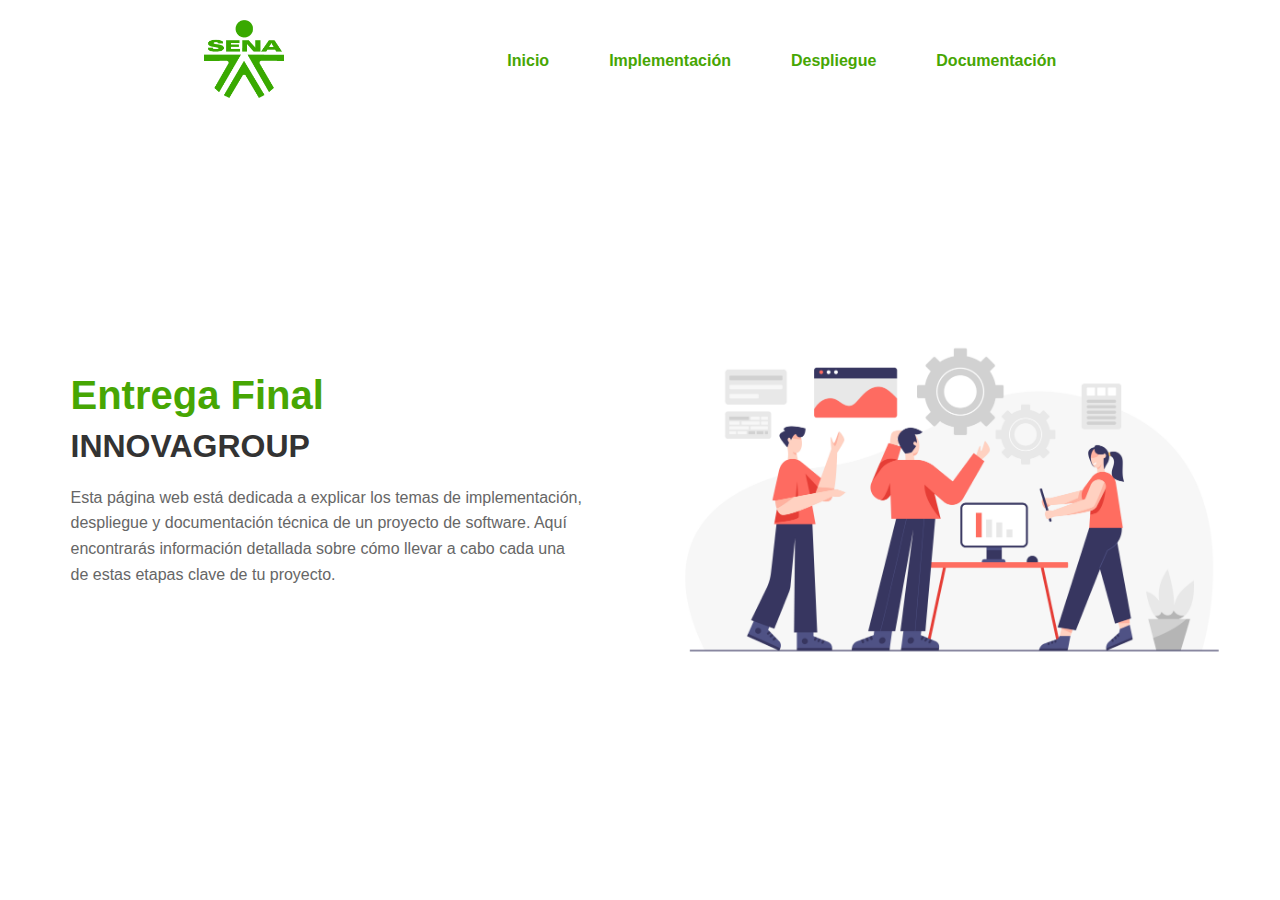
==== index.html @ 1311cb77 "First commit" ====
<!DOCTYPE html>
<html lang="es">
<head>
    <meta charset="UTF-8">
    <meta name="viewport" content="width=device-width, initial-scale=1.0">
    <title>Entrega Final</title>
    <link rel="icon" href="Imagenes/Favicon.ico" type="image/x-icon">
    <link rel="stylesheet" href="styles.css">
</head>
<body>
    <header>
        <div class="header-container">
            <div class="logo">
                <img src="Imagenes/Logo Sena.png" class="logo"/>
                <!-- <h1>Entrega Final</h1> -->
            </div>
            <nav>
                <ul>
                    <li><a href="index.html">Inicio</a></li>
                    <li><a href="tema1.html">Implementación</a></li>
                    <li><a href="tema2.html">Despliegue</a></li>
                    <li><a href="tema3.html">Documentación</a></li>
                </ul>
            </nav>
        </div>
    </header>
    <main>
        <section class="main">
            <div class="main-content">
                <h1>Entrega Final</h1>
                <h2>INNOVAGROUP</h2>
                <p>Esta página web está dedicada a explicar los temas de implementación, despliegue y documentación técnica de un proyecto de software. Aquí encontrarás información detallada sobre cómo llevar a cabo cada una de estas etapas clave de tu proyecto.</p>
                <!-- <a href="#" class="btn-primary">Empezar</a> -->
            </div>
            <div class="main-image">
                <img src="Imagenes/Principal.jpg" alt="Diseño web">
            </div>
        </section>
    </main>
</body>
</html>
---- styles.css ----
/* Global Styles */
body {
    font-family: 'Arial', sans-serif;
    margin: 0;
    padding: 0;
    background-color: white;
    color: #333;
}

h1, h2 {
    color: #444;
}

/* Header Styles */
header {
    width: 100vw;
    height: 90px;
    /* background: linear-gradient(to right, #32a852, #005700); */
    background-color: white;
    color: white;
    padding: 20px 0;
    position: sticky;
    top: 0;
    z-index: 1000;
}

header .header-container {
    display: flex;
    justify-content: space-evenly;
    align-items: center;
}

header .logo {
    width: 80px;
}

header .logo h1 {
    margin: 0;
    font-size: 1.5em;
}

nav ul {
    list-style-type: none;
    padding: 0;
    margin: 0;
    display: flex;
    gap: 20px;
}

nav ul li {
    margin: 0;
}

nav ul li a {
    color: #47A603;
    text-decoration: none;
    font-weight: bold;
    padding: 10px 20px;
    border-radius: 30px;
    transition: background-color 0.3s ease;
}

nav ul li .selected {
    background-color: #8ae98a;
    border-radius: 30px;
}

nav ul li a:hover {
    background-color: #8ae98a;
    border-radius: 30px;
}

/* Section Styles */
.main {
    width: 100vw;
    height: 80vh;
    display: flex;
    align-items: center;
    justify-content: space-around;
    /* padding: 0px 10px; */
    background-color: white;
}

.main-content {
    margin-left: 30px;
    max-width: 40vw;
}

.main h1 {
    color: #47A603;
    font-size: 2.5em;
    margin: 0;
}

.main h2 {
    color: #333;
    font-size: 2em;
    margin: 10px 0;
}

.main p {
    color: #666;
    line-height: 1.6;
    margin: 20px 0;
}

.btn-primary {
    background: #47A603;
    color: white;
    padding: 15px 30px;
    border-radius: 5px;
    text-decoration: none;
    font-weight: bold;
    transition: background 0.3s ease;
}

.btn-primary:hover {
    background: #6ABE4A;
}

.main-image img {
    max-width: 45vw;
    border-radius: 10px;
}

/* Content Styles */

.content-body {
    padding: 0px 50px;
    display: flex;
    gap: 50px;

}

/* Content Info */
.content-info {
    width: 80%;
}

/* Table of Contents Styles */
.table {
    width: 20%;
    height: fit-content;
    background-color: white;
    border: 1px solid #ccc;
    border-radius: 10px;
    box-shadow: 0 4px 8px rgba(0, 0, 0, 0.1);
    padding: 10px 20px;
    margin: 20px 0;
}

.table h2 {
    color: #059005;
    font-size: 1.5em;
    margin-bottom: 15px;
}

.table ul {
    list-style-type: none;
    padding: 0;
    margin: 0;
}

.table ul li {
    margin-bottom: 10px;
}

.table ul li a {
    color: #47A603;
    text-decoration: none;
    font-weight: bold;
    padding: 10px 15px;
    border-radius: 5px;
    transition: background-color 0.3s ease, color 0.3s ease;
    display: block;
}

.table ul li a:hover {
    background-color: #8ae98a;
    color: #005700;
}

.table ul li ul {
    padding-left: 20px;
    margin-top: 10px;
}

.table ul li ul li {
    margin-bottom: 5px;
}

.content-info {
    padding: 30px 0 0 0;
}

.container {
    width: 98vw;
    height: 74vh;
    display: flex;
    justify-content: center;
    align-items: center;
    gap: 40px;
}

.links {
    text-decoration: none;
}

.container article {
    width: 220px;
    padding: 15px 30px 10px 15px;
    background-color: #fff;
    border: 1px solid #ccc;
    border-radius: 20px;
    box-shadow: 0 4px 8px rgba(0, 0, 0, 0.1);
    display: flex;
    flex-direction: column;
    align-items: center;
    justify-content: center;
    cursor: pointer;
    transition: transform 0.3s ease;
}

.container article:hover {
    transform: scale(1.1);
}

article img {
    width: 100px;
}

.footer-container {
    text-align: center;
}
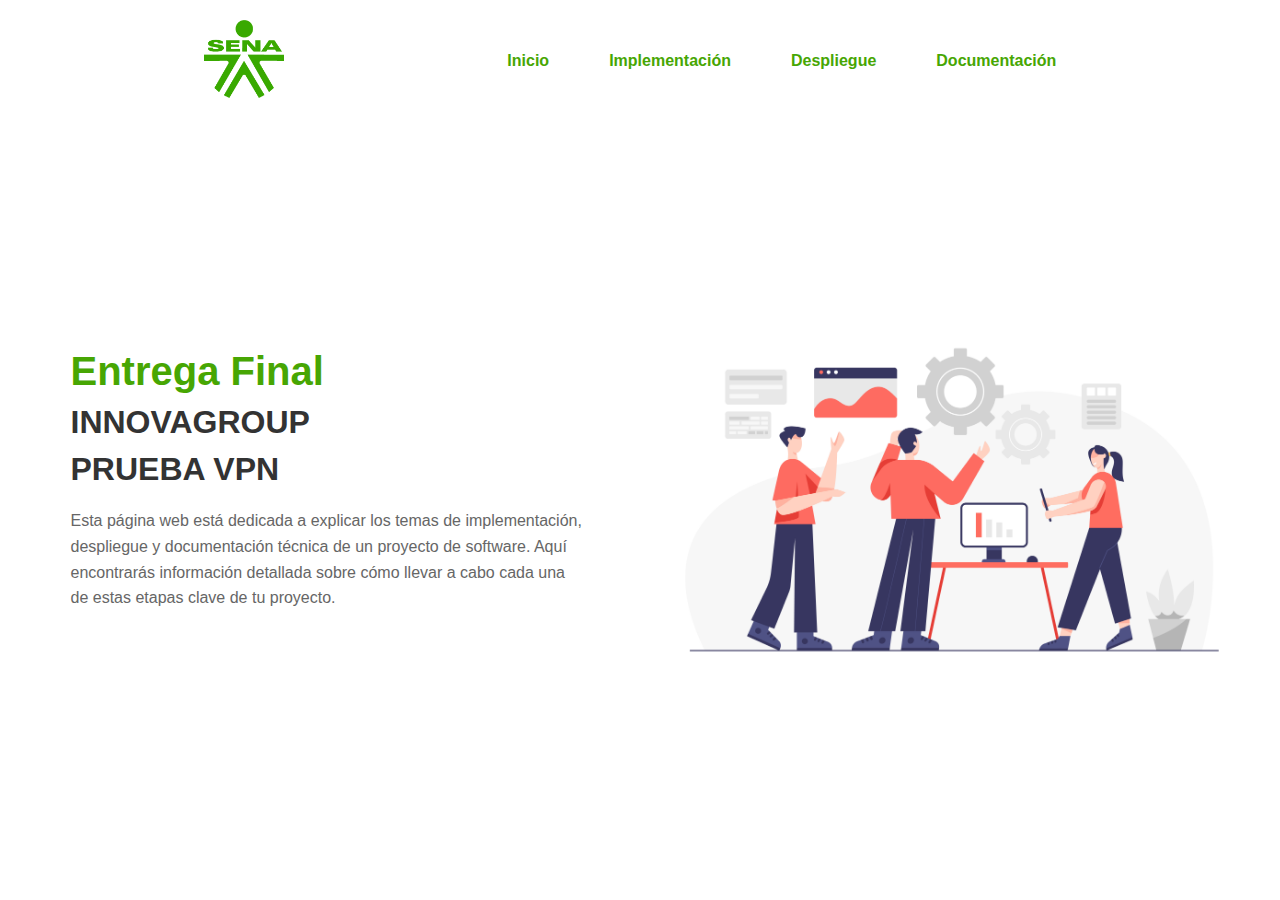
==== commit c3c3f09f: "Nuevos ajustes" ====
--- a/index.html
+++ b/index.html
@@ -1,5 +1,6 @@
 <!DOCTYPE html>
 <html lang="es">
+
 <head>
     <meta charset="UTF-8">
     <meta name="viewport" content="width=device-width, initial-scale=1.0">
@@ -7,11 +8,12 @@
     <link rel="icon" href="Imagenes/Favicon.ico" type="image/x-icon">
     <link rel="stylesheet" href="styles.css">
 </head>
+
 <body>
     <header>
         <div class="header-container">
             <div class="logo">
-                <img src="Imagenes/Logo Sena.png" class="logo"/>
+                <img src="Imagenes/Logo Sena.png" class="logo" />
                 <!-- <h1>Entrega Final</h1> -->
             </div>
             <nav>
@@ -29,7 +31,10 @@
             <div class="main-content">
                 <h1>Entrega Final</h1>
                 <h2>INNOVAGROUP</h2>
-                <p>Esta página web está dedicada a explicar los temas de implementación, despliegue y documentación técnica de un proyecto de software. Aquí encontrarás información detallada sobre cómo llevar a cabo cada una de estas etapas clave de tu proyecto.</p>
+                <h2>PRUEBA VPN</h2>
+                <p>Esta página web está dedicada a explicar los temas de implementación, despliegue y documentación
+                    técnica de un proyecto de software. Aquí encontrarás información detallada sobre cómo llevar a cabo
+                    cada una de estas etapas clave de tu proyecto.</p>
                 <!-- <a href="#" class="btn-primary">Empezar</a> -->
             </div>
             <div class="main-image">
@@ -38,4 +43,5 @@
         </section>
     </main>
 </body>
-</html>
+
+</html>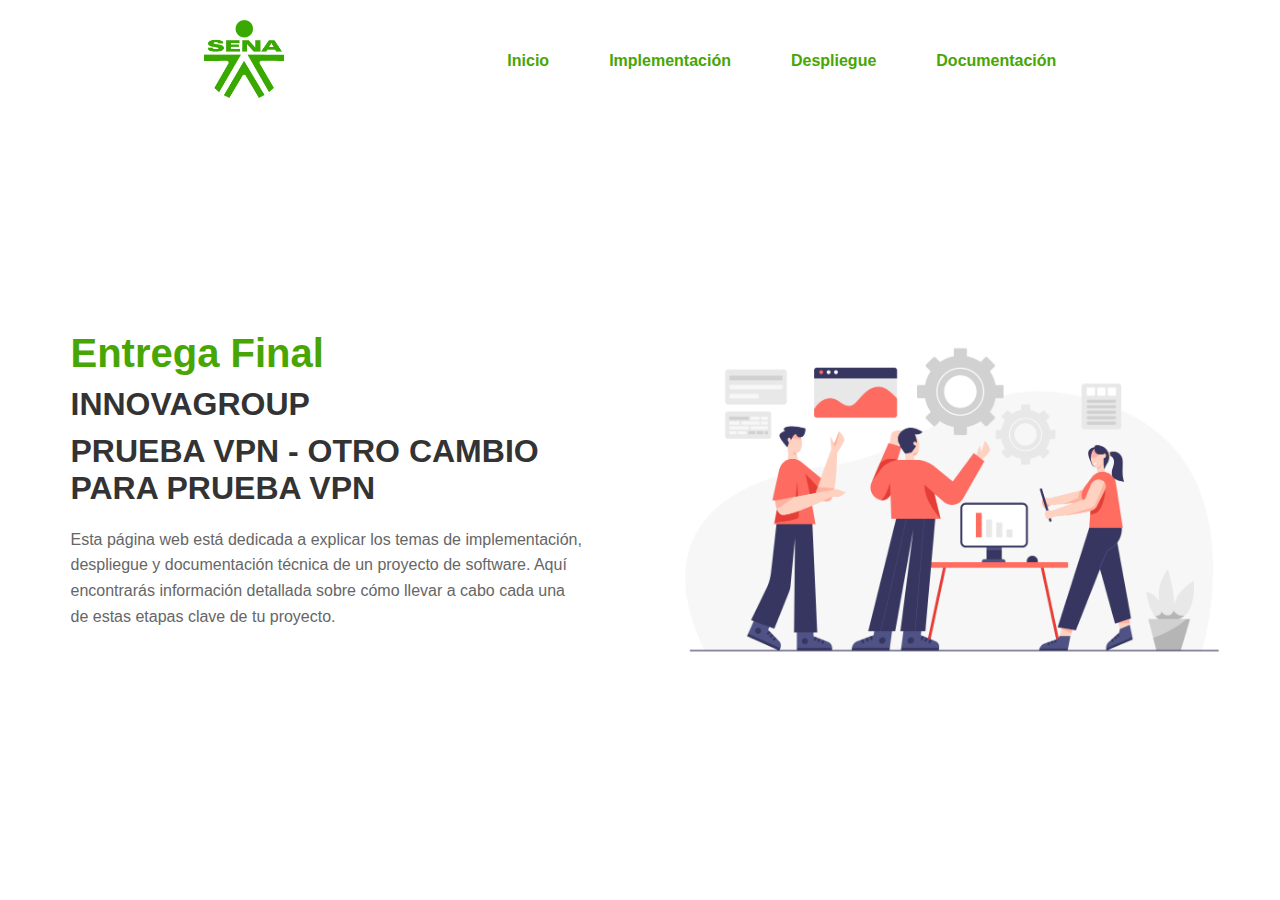
==== commit 1d00f90c: "Nuevo cambio para prueba vpn" ====
--- a/index.html
+++ b/index.html
@@ -31,7 +31,7 @@
             <div class="main-content">
                 <h1>Entrega Final</h1>
                 <h2>INNOVAGROUP</h2>
-                <h2>PRUEBA VPN</h2>
+                <h2>PRUEBA VPN - OTRO CAMBIO PARA PRUEBA VPN</h2>
                 <p>Esta página web está dedicada a explicar los temas de implementación, despliegue y documentación
                     técnica de un proyecto de software. Aquí encontrarás información detallada sobre cómo llevar a cabo
                     cada una de estas etapas clave de tu proyecto.</p>
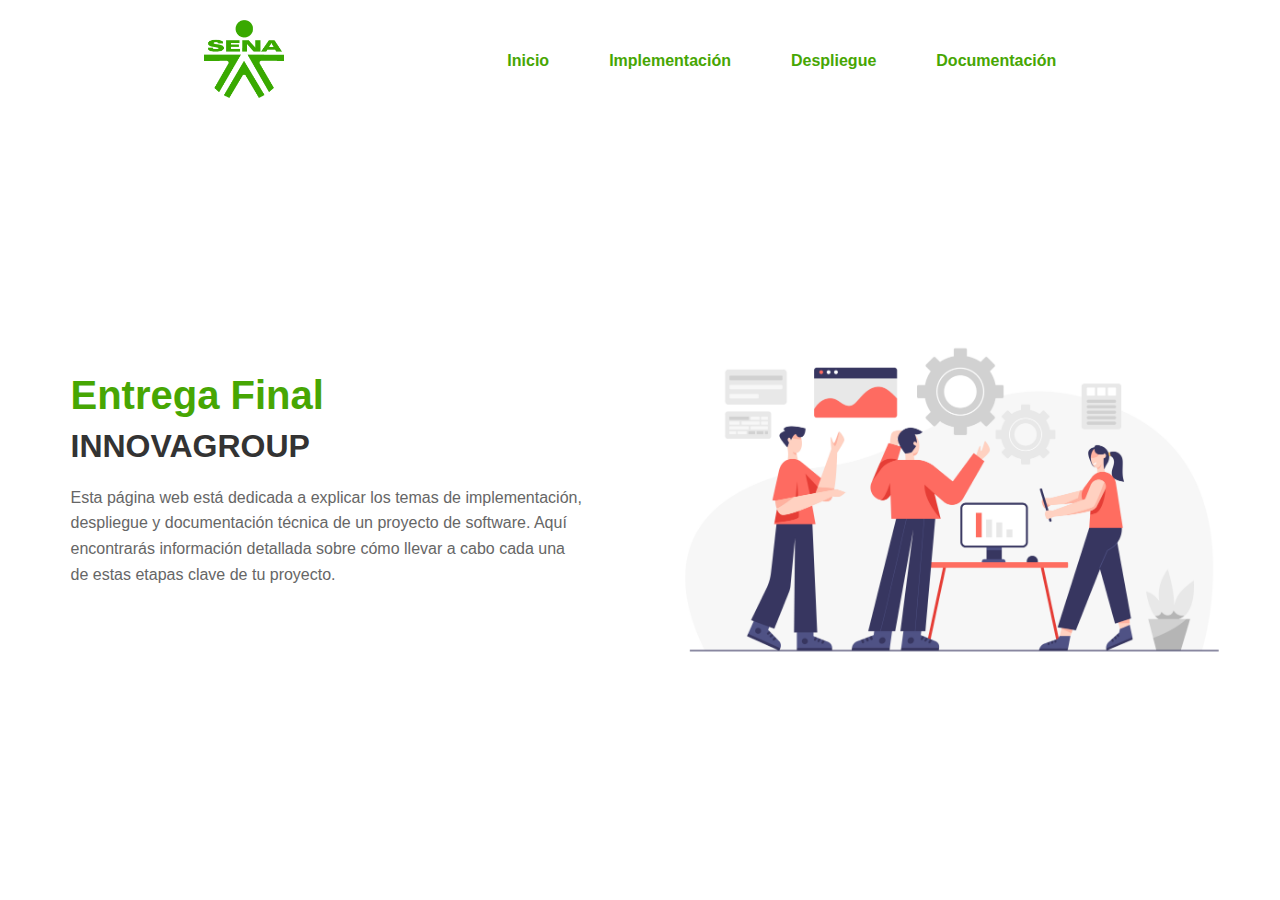
==== commit 417f520d: "Cambio final" ====
--- a/index.html
+++ b/index.html
@@ -31,7 +31,6 @@
             <div class="main-content">
                 <h1>Entrega Final</h1>
                 <h2>INNOVAGROUP</h2>
-                <h2>PRUEBA VPN - OTRO CAMBIO PARA PRUEBA VPN</h2>
                 <p>Esta página web está dedicada a explicar los temas de implementación, despliegue y documentación
                     técnica de un proyecto de software. Aquí encontrarás información detallada sobre cómo llevar a cabo
                     cada una de estas etapas clave de tu proyecto.</p>
